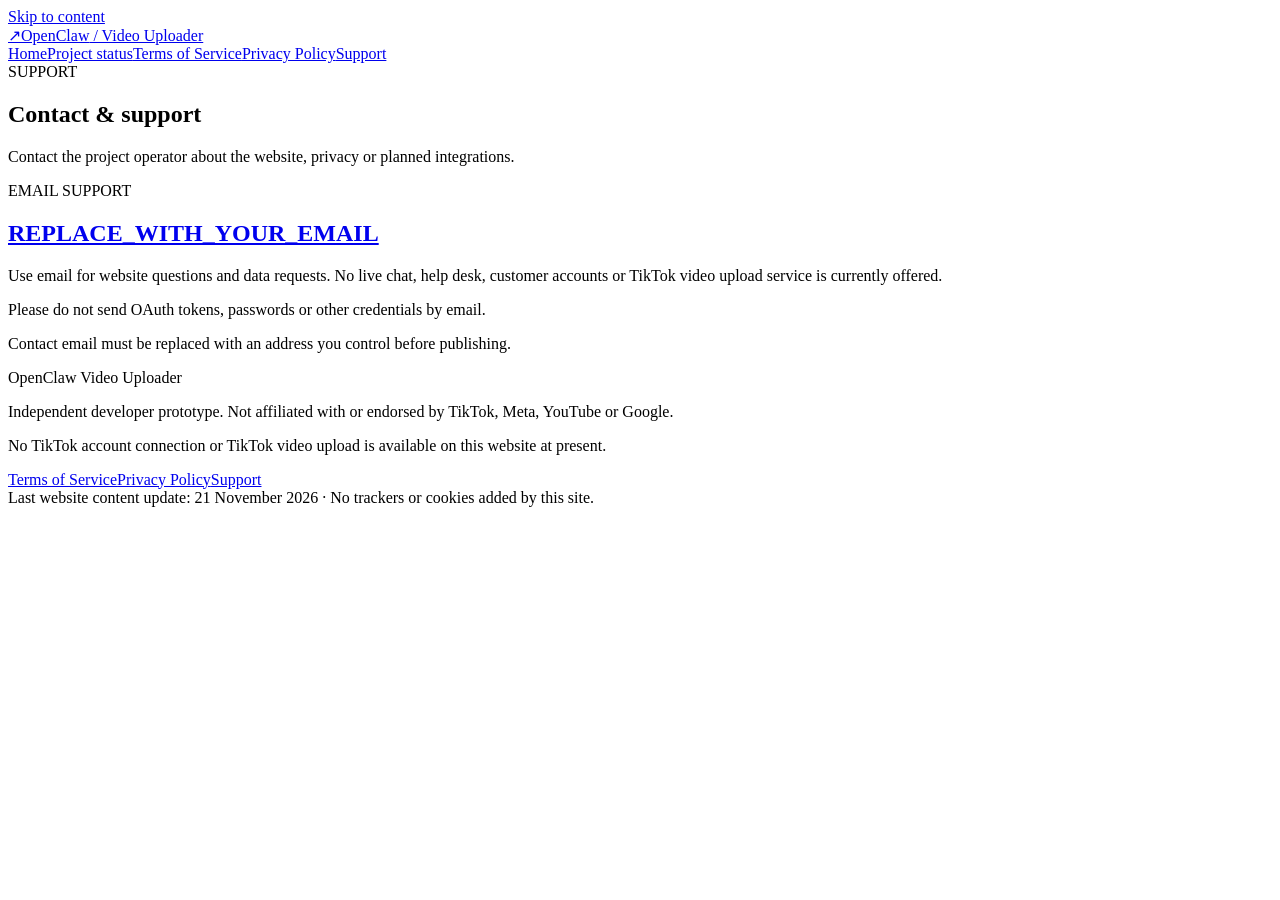
==== contact.html @ a7555c7a "Add contact.html for OpenClaw informational site" ====
<!doctype html>
<html lang="en"><head>
<meta charset="utf-8"><meta name="viewport" content="width=device-width, initial-scale=1">
<meta name="theme-color" content="#0d1022"><meta name="description" content="Contact the operator of OpenClaw Video Uploader.">
<title>Contact — OpenClaw TikTok Uploader</title>
<link rel="icon" type="image/svg+xml" href="assets/favicon.svg"><link rel="stylesheet" href="assets/styles.css">
</head><body>
<a class="skip" href="#main">Skip to content</a>
<header class="site-header"><div class="wrap bar"><a class="brand" href="index.html" aria-label="OpenClaw TikTok Uploader home"><span class="logo" aria-hidden="true"><span>↗</span></span><span>OpenClaw<span class="brand-muted"> / Video Uploader</span></span></a><nav aria-label="Main navigation"><a href="index.html">Home</a><a href="status.html">Project status</a><a href="terms.html">Terms of Service</a><a href="privacy.html">Privacy Policy</a><a href="contact.html" aria-current="page">Support</a></nav></div></header>
<main id="main"><section class="subhero"><div class="wrap"><div class="kicker">SUPPORT</div><h1>Contact & support</h1><p class="lead smaller">Contact the project operator about the website, privacy or planned integrations.</p></div></section><section class="section"><div class="wrap article"><div class="contact-card"><div class="kicker">EMAIL SUPPORT</div><h2><a href="mailto:REPLACE_WITH_YOUR_EMAIL">REPLACE_WITH_YOUR_EMAIL</a></h2><p>Use email for website questions and data requests. No live chat, help desk, customer accounts or TikTok video upload service is currently offered.</p><p class="muted">Please do not send OAuth tokens, passwords or other credentials by email.</p></div><p class="note">Contact email must be replaced with an address you control before publishing.</p></div></section></main>
<footer class="footer"><div class="wrap footer-grid"><div><div class="footer-brand">OpenClaw Video Uploader</div><p>Independent developer prototype. Not affiliated with or endorsed by TikTok, Meta, YouTube or Google.</p><p class="muted">No TikTok account connection or TikTok video upload is available on this website at present.</p></div><div class="footer-links"><a href="terms.html">Terms of Service</a><a href="privacy.html">Privacy Policy</a><a href="contact.html">Support</a></div></div><div class="wrap footnote">Last website content update: 21 November 2026 · No trackers or cookies added by this site.</div></footer>
</body></html>
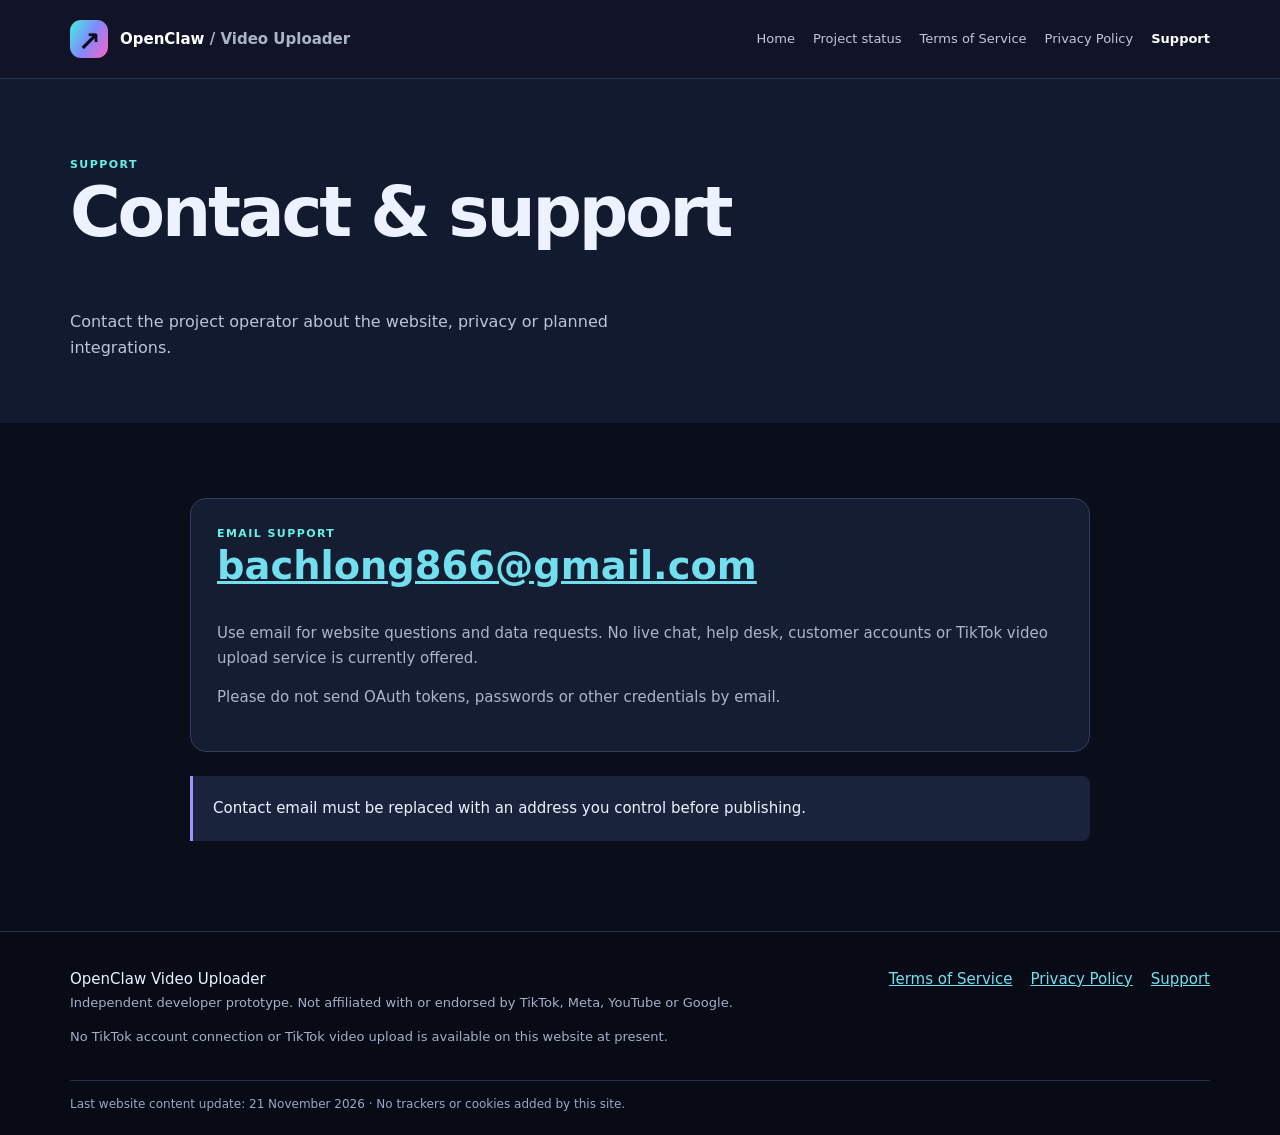
==== commit 07e53cef: "Set public support contact email in contact.html" ====
--- a/contact.html
+++ b/contact.html
@@ -7,6 +7,6 @@
 </head><body>
 <a class="skip" href="#main">Skip to content</a>
 <header class="site-header"><div class="wrap bar"><a class="brand" href="index.html" aria-label="OpenClaw TikTok Uploader home"><span class="logo" aria-hidden="true"><span>↗</span></span><span>OpenClaw<span class="brand-muted"> / Video Uploader</span></span></a><nav aria-label="Main navigation"><a href="index.html">Home</a><a href="status.html">Project status</a><a href="terms.html">Terms of Service</a><a href="privacy.html">Privacy Policy</a><a href="contact.html" aria-current="page">Support</a></nav></div></header>
-<main id="main"><section class="subhero"><div class="wrap"><div class="kicker">SUPPORT</div><h1>Contact & support</h1><p class="lead smaller">Contact the project operator about the website, privacy or planned integrations.</p></div></section><section class="section"><div class="wrap article"><div class="contact-card"><div class="kicker">EMAIL SUPPORT</div><h2><a href="mailto:REPLACE_WITH_YOUR_EMAIL">REPLACE_WITH_YOUR_EMAIL</a></h2><p>Use email for website questions and data requests. No live chat, help desk, customer accounts or TikTok video upload service is currently offered.</p><p class="muted">Please do not send OAuth tokens, passwords or other credentials by email.</p></div><p class="note">Contact email must be replaced with an address you control before publishing.</p></div></section></main>
+<main id="main"><section class="subhero"><div class="wrap"><div class="kicker">SUPPORT</div><h1>Contact & support</h1><p class="lead smaller">Contact the project operator about the website, privacy or planned integrations.</p></div></section><section class="section"><div class="wrap article"><div class="contact-card"><div class="kicker">EMAIL SUPPORT</div><h2><a href="mailto:bachlong866@gmail.com">bachlong866@gmail.com</a></h2><p>Use email for website questions and data requests. No live chat, help desk, customer accounts or TikTok video upload service is currently offered.</p><p class="muted">Please do not send OAuth tokens, passwords or other credentials by email.</p></div><p class="note">Contact email must be replaced with an address you control before publishing.</p></div></section></main>
 <footer class="footer"><div class="wrap footer-grid"><div><div class="footer-brand">OpenClaw Video Uploader</div><p>Independent developer prototype. Not affiliated with or endorsed by TikTok, Meta, YouTube or Google.</p><p class="muted">No TikTok account connection or TikTok video upload is available on this website at present.</p></div><div class="footer-links"><a href="terms.html">Terms of Service</a><a href="privacy.html">Privacy Policy</a><a href="contact.html">Support</a></div></div><div class="wrap footnote">Last website content update: 21 November 2026 · No trackers or cookies added by this site.</div></footer>
 </body></html>
--- a/assets/styles.css
+++ b/assets/styles.css
@@ -0,0 +1,2 @@
+@charset "UTF-8";
+:root{color-scheme:dark;--bg:#0a0d1a;--fg:#ecf2ff;--muted:#aab4ca;--line:#2c3652;--cyan:#42f0e0;--pink:#fd61c6}*{box-sizing:border-box}body{margin:0;background:var(--bg);color:var(--fg);font:15px/1.65 system-ui,-apple-system,Segoe UI,Arial,sans-serif}a{color:#72dfee}a:hover{color:#bafff5}.wrap{width:min(1140px,calc(100% - 40px));margin:auto}.skip{position:absolute;top:-100px}.skip:focus{top:0;background:white;color:black;padding:10px;z-index:20}.site-header{border-bottom:1px solid #29324c;background:#101426;position:sticky;top:0;z-index:10}.bar{display:flex;justify-content:space-between;align-items:center;gap:20px;min-height:78px}.brand{text-decoration:none;color:white;display:flex;align-items:center;gap:12px;font-weight:800}.brand-muted,.muted,.micro{color:var(--muted)}.logo{width:38px;height:38px;display:grid;place-items:center;color:#0a0d1a;background:linear-gradient(120deg,var(--cyan),#8189fb,var(--pink));border-radius:11px;font-size:27px}nav{display:flex;gap:18px;flex-wrap:wrap}nav a{font-size:13px;color:#bec7dd;text-decoration:none}nav a[aria-current=page]{color:white;font-weight:700}h1,h2,h3,p{margin-top:0}h1{font-size:clamp(40px,5.4vw,70px);letter-spacing:-.045em;line-height:1.12}h2{font-size:clamp(27px,3vw,39px);line-height:1.2}h3{font-size:21px}.hero{background:radial-gradient(ellipse at 80% 20%,#27335a,transparent 60%),#0d1121}.hero-inner{display:grid;grid-template-columns:1.1fr .9fr;align-items:center;gap:48px;padding:95px 0;min-height:590px}.eyebrow,.kicker{color:#67f0e3;font-size:11px;letter-spacing:.13em;font-weight:800}.eyebrow{margin-bottom:22px}.pulse{display:inline-block;width:8px;height:8px;border-radius:50%;background:#71e5ab;margin-right:7px}.gradient{background:linear-gradient(90deg,#52f0e8,#b29dfc,#fc73c6);background-clip:text;color:transparent}.lead{color:#b9c5dc;font-size:18px;max-width:640px}.smaller{font-size:16px}.cta-row{display:flex;gap:14px;flex-wrap:wrap;margin-top:24px}.btn{display:inline-block;padding:12px 20px;border-radius:10px;text-decoration:none;font-size:13px;font-weight:750}.btn.primary{background:linear-gradient(110deg,var(--cyan),#b29dfc);color:#11172b}.btn.ghost{border:1px solid #536080;color:white}.micro{font-size:13px;margin-top:16px}.preview{background:linear-gradient(155deg,#1f2e4b,#1d1939);border:1px solid #465274;padding:22px;border-radius:22px;min-height:360px;box-shadow:0 24px 60px #0006}.preview-top{display:flex;gap:7px;align-items:center}.dot{width:9px;height:9px;background:#ff7d9e;border-radius:50%}.d2{background:#ffd06f}.d3{background:#78dfaf}.preview-label{margin-left:auto;font-size:10px;color:#b5bfd3}.preview-icon{width:140px;height:140px;border-radius:30px;display:grid;place-items:center;margin:38px auto 24px;background:linear-gradient(135deg,#3af7db,#597afd,#ff4fc2)}.play{color:#11182d;background:white;border-radius:15px;padding:12px 27px;font-size:35px}.preview-track{display:flex;gap:12px;align-items:center;background:#141e34;border-radius:12px;padding:15px;font-size:10px}.track{height:8px;background:#394863;flex:1;border-radius:15px}.track i{display:block;background:linear-gradient(90deg,var(--cyan),var(--pink));height:8px;width:65%;border-radius:15px}.preview-stages{display:flex;gap:15px;justify-content:center;margin-top:28px;font-size:11px}.section{padding:75px 0}.section-heading{max-width:720px;margin-bottom:32px}.section-heading p,.tile p,.split p,.legal-banner p,.status-row p,.contact-card p{color:var(--muted)}.cards{display:grid;grid-template-columns:repeat(3,1fr);gap:18px}.tile,.mini-list,.status-row,.contact-card{background:#151d33;border:1px solid #303e5b;border-radius:16px;padding:26px}.tile-num,.num{color:var(--cyan);font-weight:850}.tile p{font-size:14px}.state{border-radius:24px;padding:5px 10px;font-size:11px;font-weight:800}.state.pass{background:#1b483d;color:#b0ffdf}.state.wait{background:#37304b;color:#e0c4ff}.muted-section{background:#11172b}.split{display:grid;grid-template-columns:1fr 1fr;gap:40px}.mini-list>div{display:flex;gap:18px;margin-bottom:18px}.mini-list p{font-size:14px}.legal-banner{border:1px solid #374466;border-radius:20px;padding:36px;display:flex;align-items:center;justify-content:space-between;gap:30px}.subhero{padding:77px 0 45px;background:#121a2f}.article{max-width:900px}.prose{color:#cbd4e6}.prose h2{font-size:22px;color:white;margin-top:32px}.prose p{line-height:1.85}.note{background:#19233b;border-left:3px solid #a491ff;padding:20px;margin-top:24px;border-radius:0 8px 8px 0}.status-list{display:grid;gap:18px}.status-row{display:grid;grid-template-columns:110px 1fr;gap:20px}.status-row h2{font-size:21px}.contact-card h2{overflow-wrap:anywhere}.footer{background:#080b16;border-top:1px solid #2c3550;padding:35px 0 20px}.footer-grid{display:flex;justify-content:space-between;gap:50px}.footer-grid p{font-size:13px;color:#a5aec6}.footer-links{display:flex;gap:18px;flex-wrap:wrap}.footnote{border-top:1px solid #27314b;margin-top:20px;padding-top:14px;color:#9ca7bf;font-size:12px}@media(max-width:850px){.bar,.footer-grid{flex-direction:column;align-items:flex-start;padding:15px 0}.hero-inner,.split{grid-template-columns:1fr}.cards{grid-template-columns:1fr}.legal-banner{display:block}.preview{max-width:550px;width:100%;margin:auto}.hero-inner{padding:60px 0}.section{padding:50px 0}.status-row{grid-template-columns:1fr}}
